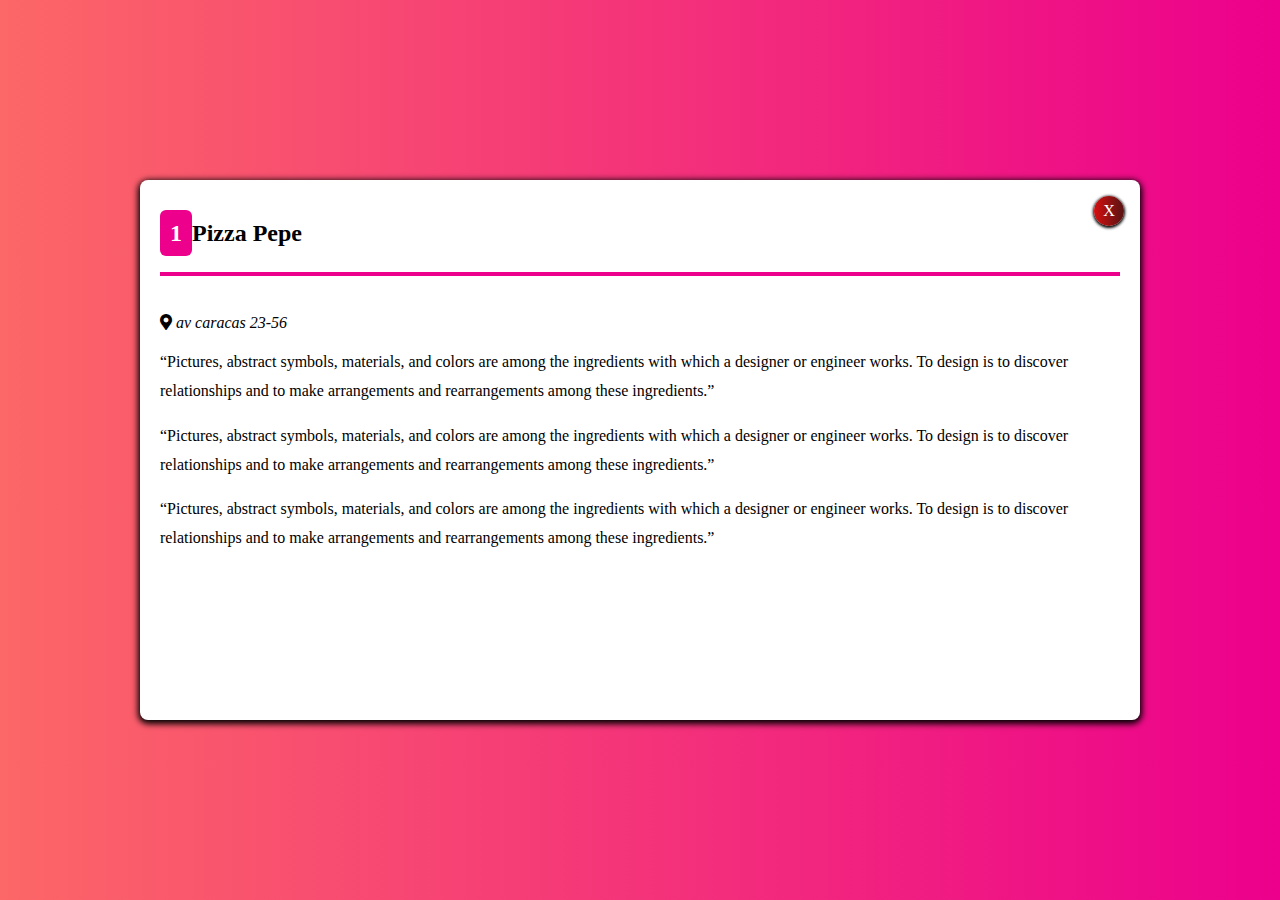
==== boletines/restaurants/pepe.html @ 6c64ca28 "restaurante y pizza" ====
<!DOCTYPE html>
<html lang="en">
<head>
    <meta charset="UTF-8">
    <meta name="viewport" content="width=device-width, initial-scale=1.0">
    <title>las mejores pizzas de mi ciudad</title>
    <link rel="stylesheet" href="../assets/css/normalize.css">
    <link rel="stylesheet" href="../assets/css/main.css" >
    <link rel="stylesheet" href="../fontawesome/css/all.min.css">



</head>
<body>
        <div class="container">
            <div class="content">
                <div class="action">
                    <a href="../index.html" class="close"> <span>X</span></a>
                </div>
                

            <header> 
                <h2 class="tittle-item"><span class="position">1</span>Pizza Pepe</h2>
            </header>

            <section>
                <img src="" alt="">
                <div class="text"></div>
                <address>
                    <i class="fas fa-map-marker-alt"></i>
                    av caracas 23-56
                </address>
                <p class="paragraph">“Pictures, abstract symbols, materials, and colors are among the ingredients with which a designer or engineer works. 
                    To design is to discover relationships and to make arrangements and rearrangements among these ingredients.”</p>
                <p class="paragraph">“Pictures, abstract symbols, materials, and colors are among the ingredients with which a designer or engineer works. 
                    To design is to discover relationships and to make arrangements and rearrangements among these ingredients.”</p>
                <p class="paragraph">“Pictures, abstract symbols, materials, and colors are among the ingredients with which a designer or engineer works. 
                    To design is to discover relationships and to make arrangements and rearrangements among these ingredients.”</p>
            </section>
        </div>
    </div>
</body>
</html>
---- boletines/assets/css/main.css ----
/*
rosa: #ff94c2
morado: #d05ce3
negro: #000000
gris:#484848

*/


html{
    font-family: 'Balsamiq Sans', cursive;
}

a{
    text-decoration: none;
    color: tomato;
}

.tittle{
    text-align: center;
    text-transform: uppercase;
}


.container{
    background: #ec008c;  /* fallback for old browsers */
    background: -webkit-linear-gradient(to right, #fc6767, #ec008c);  /* Chrome 10-25, Safari 5.1-6 */
    background: linear-gradient(to right, #fc6767, #ec008c); /* W3C, IE 10+/ Edge, Firefox 16+, Chrome 26+, Opera 12+, Safari 7+ */    
    height: 100vh;
    display: flex;
    align-items: center;
    justify-content: center;
}


.paragraph{
    line-height: 1.8em;
}


.content{
    max-width: 960px;
    max-height: 500px;
    width: 100%;
    height: 100%;
    background-color: white;
    /*box-shadow: diferncia hor, diferencia ver, desenfoque, amplitud, color*/
    box-shadow: 0 2px 6px 2px #000;
    border-radius: 8px;
    padding: 20px;
    position: relative;
}


.action{
    position: absolute;
    top:1em;
    right:1em;

}

.close{
    background: -webkit-linear-gradient(to left, #551414, rgb(214, 14, 14));  /* Chrome 10-25, Safari 5.1-6 */
    background: linear-gradient(to left,  #551414, rgb(214, 14, 14)); /* W3C, IE 10+/ Edge, Firefox 16+, Chrome 26+, Opera 12+, Safari 7+ */
    color: white;
    box-shadow: 0 1px 3px 1px #000;
    font-weight: 300;
    border-radius: 50%;
    display: inline-block;
    width: 30px;
    height: 30px;
    display: flex;
    align-items: center;
    justify-content: center;

}

.table{
    width: 100%;
    border-spacing: 0;
}

.table td, table th{
    padding: 1em;
    text-align: left;
}

.table tr:nth-child(even){
    background-color:#ff94c262;
}

.fa-star{
    color: rgb(255, 102, 0);
}


.tittle-item{
    border-bottom:#ec008c solid 4px;
    padding-bottom:1em;
}


.position{
    background-color: #ec008c;
    color: white;
    padding: 10px;
    border-radius: 6px;
    position: static;
    bottom: 100px;
    right: 200px;
}

.div{
    height: 200px;
    width: 600px;
}
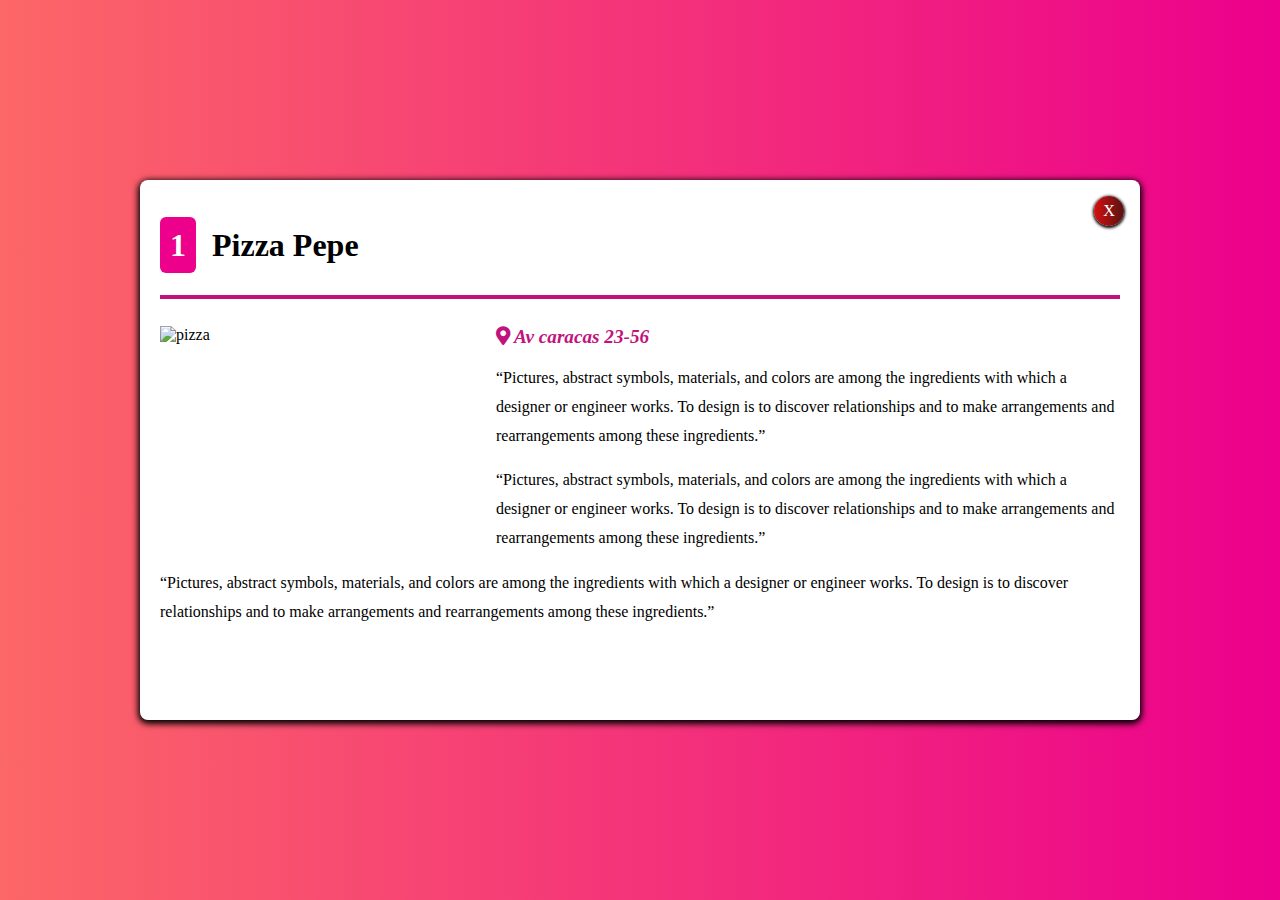
==== commit b3c44156: "cambios" ====
--- a/boletines/restaurants/pepe.html
+++ b/boletines/restaurants/pepe.html
@@ -7,28 +7,25 @@
     <link rel="stylesheet" href="../assets/css/normalize.css">
     <link rel="stylesheet" href="../assets/css/main.css" >
     <link rel="stylesheet" href="../fontawesome/css/all.min.css">
+    <link rel="stylesheet" href="https://cdnjs.cloudflare.com/ajax/libs/animate.css/4.0.0/animate.min.css"/>
+</head>
 
-
-
-</head>
 <body>
         <div class="container">
-            <div class="content">
+            <div class="content animate__animated animate__zoomInDown">
                 <div class="action">
                     <a href="../index.html" class="close"> <span>X</span></a>
                 </div>
-                
-
             <header> 
-                <h2 class="tittle-item"><span class="position">1</span>Pizza Pepe</h2>
+                    <h2 class="tittle-item"><span class="position">1</span>Pizza Pepe</h2>
             </header>
 
             <section>
-                <img src="" alt="">
+                <img class="imagen" src="C:\CURSOS\Curso desarrollo web\jguio1.github.com\boletines\assets\img\pizza.jpg" alt="pizza">
                 <div class="text"></div>
-                <address>
+                <address class="adress">
                     <i class="fas fa-map-marker-alt"></i>
-                    av caracas 23-56
+                    Av caracas 23-56
                 </address>
                 <p class="paragraph">“Pictures, abstract symbols, materials, and colors are among the ingredients with which a designer or engineer works. 
                     To design is to discover relationships and to make arrangements and rearrangements among these ingredients.”</p>
--- a/boletines/assets/css/main.css
+++ b/boletines/assets/css/main.css
@@ -17,20 +17,29 @@
     color: tomato;
 }
 
+
+a:hover{
+    opacity:0.8;
+}
+
 .tittle{
     text-align: center;
     text-transform: uppercase;
+    border-bottom:#ec008c solid 4px;
+    padding-bottom:1em;
 }
 
 
 .container{
+
     background: #ec008c;  /* fallback for old browsers */
     background: -webkit-linear-gradient(to right, #fc6767, #ec008c);  /* Chrome 10-25, Safari 5.1-6 */
     background: linear-gradient(to right, #fc6767, #ec008c); /* W3C, IE 10+/ Edge, Firefox 16+, Chrome 26+, Opera 12+, Safari 7+ */    
     height: 100vh;
     display: flex;
     align-items: center;
-    justify-content: center;
+    justify-content: center; 
+
 }
 
 
@@ -50,6 +59,7 @@
     border-radius: 8px;
     padding: 20px;
     position: relative;
+
 }
 
 
@@ -95,11 +105,33 @@
 }
 
 
-.tittle-item{
-    border-bottom:#ec008c solid 4px;
-    padding-bottom:1em;
+.fa-pizza-slice{
+    margin-right: 1em;
+    size:5em;
+    color: darkorange;
 }
 
+
+.adress{
+
+    font-weight: bold;
+    color:#c2137c ;
+    font-size: 1.2em;
+}
+
+.tittle-item{
+    border-bottom:#c2137c solid 4px;
+    padding-bottom:1em;
+    font-size: 2em;
+}
+
+
+.imagen{
+    float: left;
+    width: 20em;
+    height: 13em;
+    padding-right: 1em;
+}
 
 .position{
     background-color: #ec008c;
@@ -109,6 +141,8 @@
     position: static;
     bottom: 100px;
     right: 200px;
+    margin-right: 0.5em;
+
 }
 
 .div{
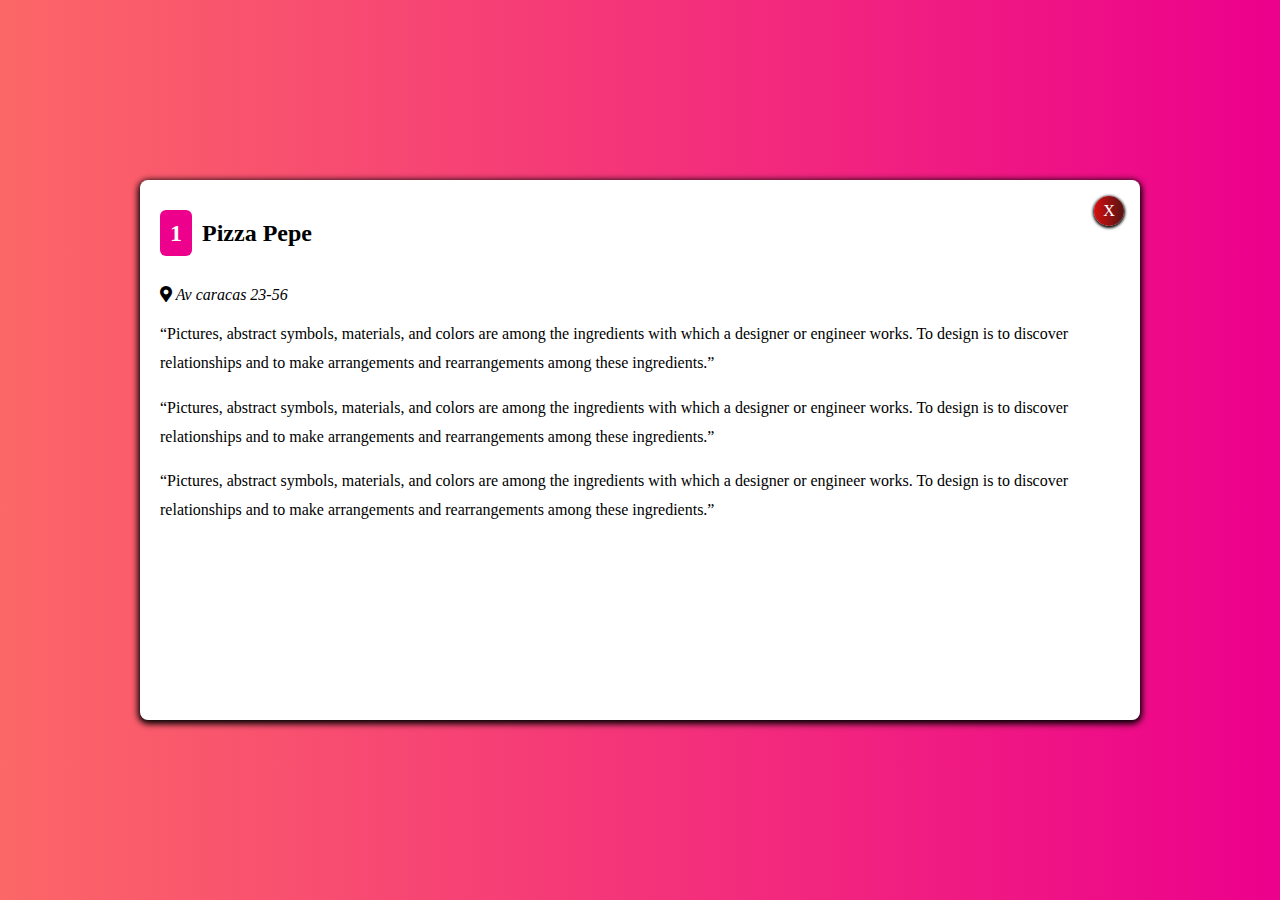
==== commit 6d2adeea: "cambio 19062020" ====
--- a/boletines/restaurants/pepe.html
+++ b/boletines/restaurants/pepe.html
@@ -8,22 +8,25 @@
     <link rel="stylesheet" href="../assets/css/main.css" >
     <link rel="stylesheet" href="../fontawesome/css/all.min.css">
     <link rel="stylesheet" href="https://cdnjs.cloudflare.com/ajax/libs/animate.css/4.0.0/animate.min.css"/>
+
+
+
 </head>
-
 <body>
         <div class="container">
             <div class="content animate__animated animate__zoomInDown">
                 <div class="action">
                     <a href="../index.html" class="close"> <span>X</span></a>
                 </div>
+                
             <header> 
-                    <h2 class="tittle-item"><span class="position">1</span>Pizza Pepe</h2>
+                <h2 class="tittle-item"><span class="position">1</span>Pizza Pepe</h2>
             </header>
 
             <section>
-                <img class="imagen" src="C:\CURSOS\Curso desarrollo web\jguio1.github.com\boletines\assets\img\pizza.jpg" alt="pizza">
+                <img src="" alt="">
                 <div class="text"></div>
-                <address class="adress">
+                <address>
                     <i class="fas fa-map-marker-alt"></i>
                     Av caracas 23-56
                 </address>
--- a/boletines/assets/css/main.css
+++ b/boletines/assets/css/main.css
@@ -17,28 +17,23 @@
     color: tomato;
 }
 
-
-a:hover{
-    opacity:0.8;
-}
-
 .tittle{
     text-align: center;
     text-transform: uppercase;
     border-bottom:#ec008c solid 4px;
     padding-bottom:1em;
+    
 }
 
 
 .container{
-
     background: #ec008c;  /* fallback for old browsers */
     background: -webkit-linear-gradient(to right, #fc6767, #ec008c);  /* Chrome 10-25, Safari 5.1-6 */
     background: linear-gradient(to right, #fc6767, #ec008c); /* W3C, IE 10+/ Edge, Firefox 16+, Chrome 26+, Opera 12+, Safari 7+ */    
     height: 100vh;
     display: flex;
     align-items: center;
-    justify-content: center; 
+    justify-content: center;
 
 }
 
@@ -59,7 +54,6 @@
     border-radius: 8px;
     padding: 20px;
     position: relative;
-
 }
 
 
@@ -67,6 +61,7 @@
     position: absolute;
     top:1em;
     right:1em;
+
 
 }
 
@@ -89,49 +84,33 @@
 .table{
     width: 100%;
     border-spacing: 0;
+    
 }
 
 .table td, table th{
     padding: 1em;
     text-align: left;
+
 }
 
 .table tr:nth-child(even){
     background-color:#ff94c262;
+
 }
 
 .fa-star{
     color: rgb(255, 102, 0);
 }
 
+.far
 
-.fa-pizza-slice{
-    margin-right: 1em;
-    size:5em;
-    color: darkorange;
+
+.tittle-item{
+    border-bottom:#ec008c solid 4px;
+    padding-bottom:1.8em;
+
 }
 
-
-.adress{
-
-    font-weight: bold;
-    color:#c2137c ;
-    font-size: 1.2em;
-}
-
-.tittle-item{
-    border-bottom:#c2137c solid 4px;
-    padding-bottom:1em;
-    font-size: 2em;
-}
-
-
-.imagen{
-    float: left;
-    width: 20em;
-    height: 13em;
-    padding-right: 1em;
-}
 
 .position{
     background-color: #ec008c;
@@ -141,8 +120,7 @@
     position: static;
     bottom: 100px;
     right: 200px;
-    margin-right: 0.5em;
-
+    margin-right: 10px;
 }
 
 .div{
@@ -150,7 +128,11 @@
     width: 600px;
 }
 
+.fa-pizza-slice{
+    padding-right: 10%;
+    color: darkorange;
+
+}
 
 
 
-
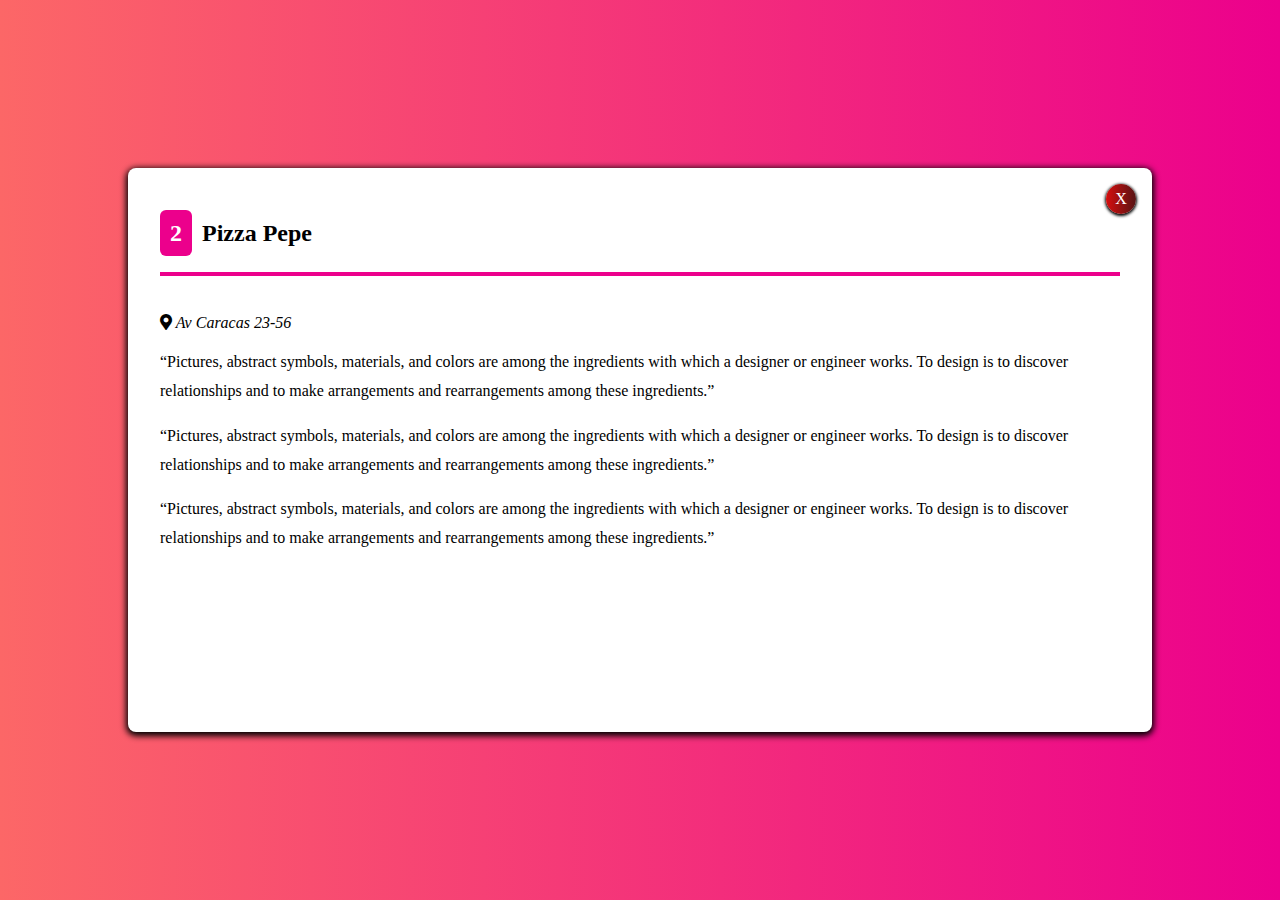
==== commit 774127f0: "cambio2" ====
--- a/boletines/restaurants/pepe.html
+++ b/boletines/restaurants/pepe.html
@@ -20,7 +20,7 @@
                 </div>
                 
             <header> 
-                <h2 class="tittle-item"><span class="position">1</span>Pizza Pepe</h2>
+                <h2 class="tittle-item"><span class="position">2</span>Pizza Pepe</h2>
             </header>
 
             <section>
@@ -28,7 +28,7 @@
                 <div class="text"></div>
                 <address>
                     <i class="fas fa-map-marker-alt"></i>
-                    Av caracas 23-56
+                    Av Caracas 23-56
                 </address>
                 <p class="paragraph">“Pictures, abstract symbols, materials, and colors are among the ingredients with which a designer or engineer works. 
                     To design is to discover relationships and to make arrangements and rearrangements among these ingredients.”</p>
--- a/boletines/assets/css/main.css
+++ b/boletines/assets/css/main.css
@@ -15,14 +15,6 @@
 a{
     text-decoration: none;
     color: tomato;
-}
-
-.tittle{
-    text-align: center;
-    text-transform: uppercase;
-    border-bottom:#ec008c solid 4px;
-    padding-bottom:1em;
-    
 }
 
 
@@ -52,7 +44,7 @@
     /*box-shadow: diferncia hor, diferencia ver, desenfoque, amplitud, color*/
     box-shadow: 0 2px 6px 2px #000;
     border-radius: 8px;
-    padding: 20px;
+    padding: 2em;
     position: relative;
 }
 
@@ -61,6 +53,7 @@
     position: absolute;
     top:1em;
     right:1em;
+
 
 
 }
@@ -102,13 +95,23 @@
     color: rgb(255, 102, 0);
 }
 
-.far
 
 
-.tittle-item{
+
+/*.tittle-item{
+    text-align: center;
+    text-transform: uppercase;
     border-bottom:#ec008c solid 4px;
-    padding-bottom:1.8em;
+    padding-bottom:20px;
+}*/
 
+
+
+.tittle{
+    text-align: center;
+    text-transform: uppercase;
+    border-bottom:#ec008c solid 4px;
+    padding-bottom:1em;
 }
 
 
@@ -135,4 +138,7 @@
 }
 
 
-
+.tittle-item{
+    border-bottom:#ec008c solid 4px;
+    padding-bottom:1em;
+}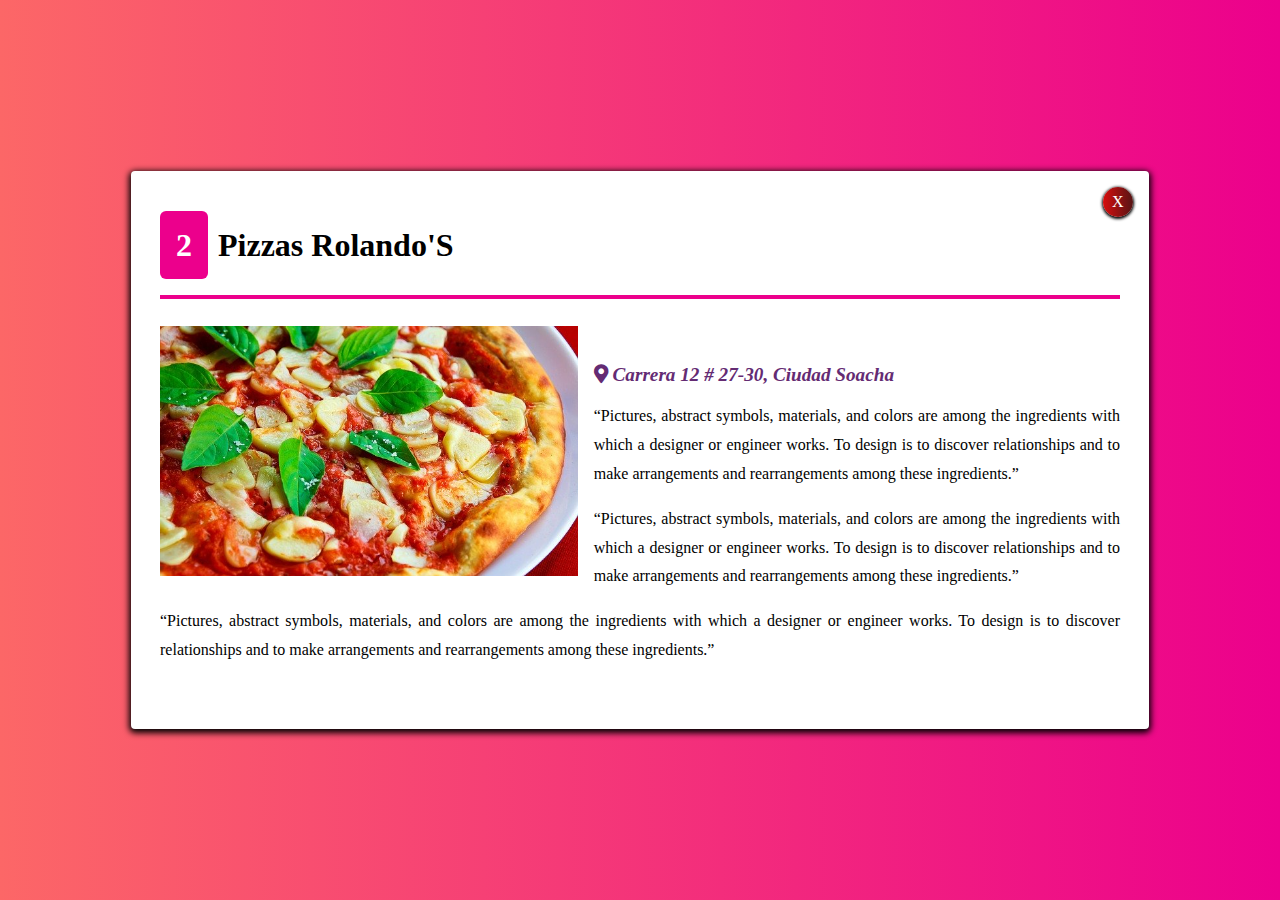
==== commit 75ec2796: "agregamos javascript" ====
--- a/boletines/restaurants/pepe.html
+++ b/boletines/restaurants/pepe.html
@@ -14,21 +14,21 @@
 </head>
 <body>
         <div class="container">
-            <div class="content animate__animated animate__zoomInDown">
+            <div class="content animate__animated animate__fadeInDown">
                 <div class="action">
                     <a href="../index.html" class="close"> <span>X</span></a>
                 </div>
                 
             <header> 
-                <h2 class="tittle-item"><span class="position">2</span>Pizza Pepe</h2>
+                <h2 class="tittle-item"><span class="position">2</span>Pizzas Rolando'S</h2>
             </header>
 
             <section>
-                <img src="" alt="">
+                <img src="../assets/img/pizza.jpg" class="main-image" alt="imagen de pizza">
                 <div class="text"></div>
-                <address>
+                <address class="address">
                     <i class="fas fa-map-marker-alt"></i>
-                    Av Caracas 23-56
+                    Carrera 12 # 27-30, Ciudad Soacha
                 </address>
                 <p class="paragraph">“Pictures, abstract symbols, materials, and colors are among the ingredients with which a designer or engineer works. 
                     To design is to discover relationships and to make arrangements and rearrangements among these ingredients.”</p>
@@ -39,5 +39,6 @@
             </section>
         </div>
     </div>
+    <script src="../javascript/main.js"></script>
 </body>
 </html>
--- a/boletines/assets/css/main.css
+++ b/boletines/assets/css/main.css
@@ -12,11 +12,20 @@
     font-family: 'Balsamiq Sans', cursive;
 }
 
+
+img{
+    max-width: 100%;
+}
+
 a{
     text-decoration: none;
     color: tomato;
 }
 
+a:focus{
+    background: red;
+
+}
 
 .container{
     background: #ec008c;  /* fallback for old browsers */
@@ -32,21 +41,42 @@
 
 .paragraph{
     line-height: 1.8em;
+    text-align: justify;
 }
 
 
 .content{
     max-width: 960px;
-    max-height: 500px;
     width: 100%;
-    height: 100%;
+    height: 80vh;
     background-color: white;
     /*box-shadow: diferncia hor, diferencia ver, desenfoque, amplitud, color*/
     box-shadow: 0 2px 6px 2px #000;
-    border-radius: 8px;
-    padding: 2em;
+    border-radius: 4px;
     position: relative;
-}
+    overflow: scroll;
+}
+
+
+.content{padding:1.8em;
+}
+
+td{
+    display: block;
+    width: 100%;
+}    
+
+td:nth-of-type(1){
+    font-size: 1.5em;
+    font-weight: bold;
+    color: #642b73;
+}
+
+th{
+    display: none;
+}
+
+
 
 
 .action{
@@ -118,7 +148,7 @@
 .position{
     background-color: #ec008c;
     color: white;
-    padding: 10px;
+    padding: 0.5em;
     border-radius: 6px;
     position: static;
     bottom: 100px;
@@ -132,13 +162,65 @@
 }
 
 .fa-pizza-slice{
-    padding-right: 10%;
+    margin-right: 35px;
     color: darkorange;
-
 }
 
 
 .tittle-item{
+    font-size: 2em;
     border-bottom:#ec008c solid 4px;
     padding-bottom:1em;
-}+}
+
+a:hover{
+    opacity: 0.5;
+}
+.address{
+    font-weight: bold;
+    color: #642B73;
+    font-size: 1.2em;
+    margin-top: 2em;
+    display: inline-block;
+}
+
+.main-image{
+    float: left;
+    margin-right: 1em;
+    height: 250px;
+}
+
+@media(min-width:900px){
+
+
+    th{
+       display: table-cell; 
+    }
+
+    td{
+        width: auto;
+        display: table-cell;
+
+    }    
+
+    td:nth-of-type(1){
+        font-size: 1em;
+
+    }
+    .content{
+        padding: 1.8em;
+    }
+    
+
+
+
+}
+
+@media (min-height:550px){
+    .content{
+        height: 500px;
+
+    }
+}
+
+/*minuto28*/